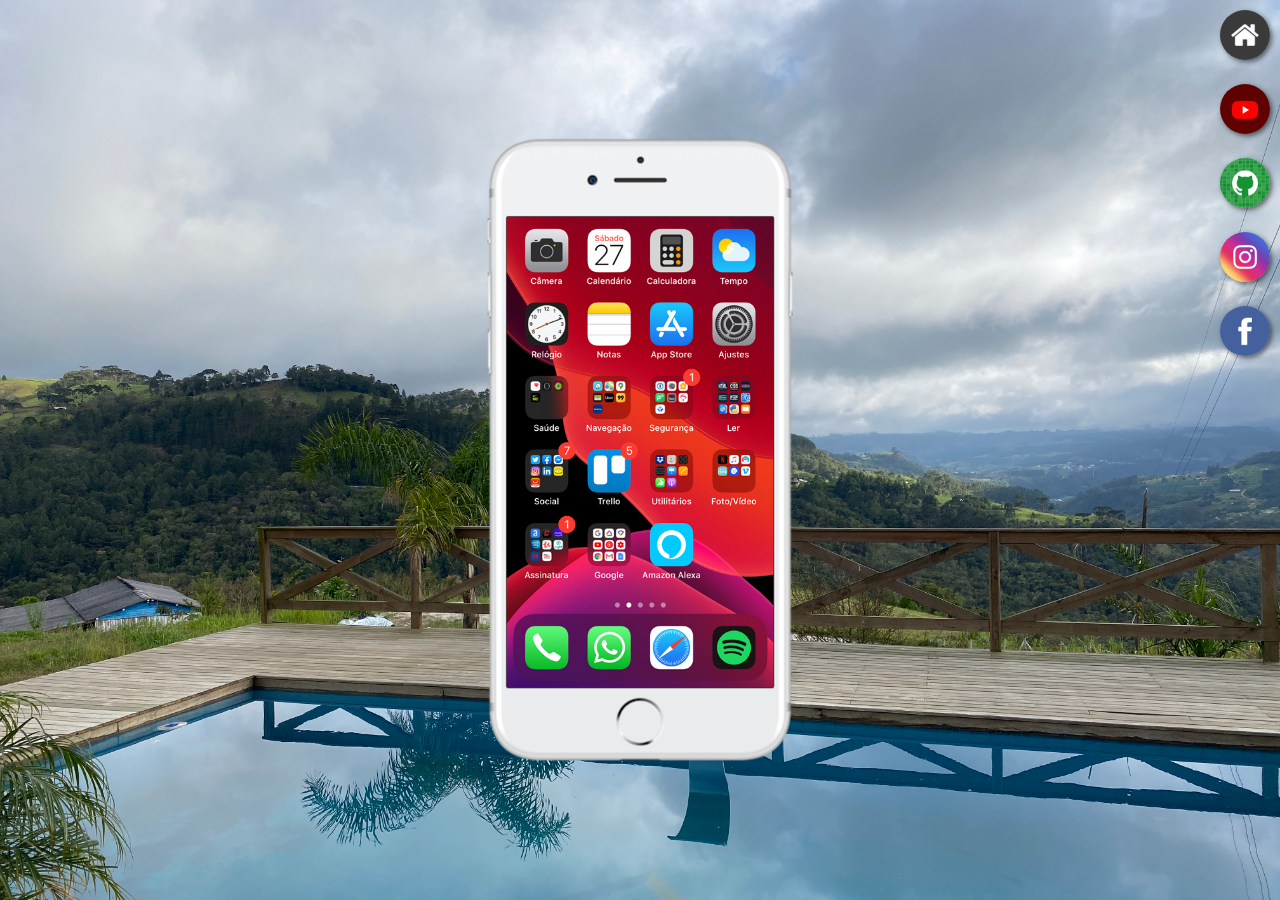
==== index.html @ 082a2413 "1602 1306" ====
<!DOCTYPE html>
<html lang="pt-br">
<head>
    <meta charset="UTF-8">
    <meta http-equiv="X-UA-Compatible" content="IE=edge">
    <meta name="viewport" content="width=device-width, initial-scale=1.0">
    <title>Projeto Redes Sociais</title>
    <link rel="shortcut icon" href="imagens/favicon.ico" type="image/x-icon">
    <link rel="stylesheet" href="estilos/estilo.css">
</head>
<body>
    <main>
        <section id="telefone">
            <iframe src="home.html" name="tela" id="tela" frameborder="0">
                Seu navegador não é compatível com isso.
            </iframe>
        </section>
        <section id="redes-sociais">
            <!--Todo link será carregado dentro da imagem do celular, abaixo no target está o identificador NAME=TELA-->
            <a href="home.html" target="tela"><img src="imagens/logo-home.jpg" alt="Home"></a><br>
            <a href="youtube.html" target="tela"><img src="imagens/logo-youtube.jpg" alt="Youtube"></a><br>
            <a href="github.html" target="tela"><img src="imagens/logo-github.jpg" alt="Github"></a><br>
            <a href="instagram.html" target="tela"><img src="imagens/logo-instagram.jpg" alt="Instagram"></a><br>
            <!--
            <a href="#" target="tela"><img src="imagens/logo-twitter.jpg" alt="Twitter"></a><br>-->
            
            <a href="facebook.html" target="tela"><img src="imagens/logo-facebook.jpg" alt="Facebook"></a>
        </section>
    </main>
</body>
</html>
---- estilos/estilo.css ----
@charset "UTF-8";

* {
    margin: 0px;
    padding: 0px;
    font-family: Arial, Helvetica, sans-serif;

}

html, body {
    height: 100vh;
    width: 100vw;
    background-color: black;
}

body {
    background: url('../fotos/fundo2.JPG') no-repeat top center;
    background-size: cover;
    background-attachment: fixed;
  
    
}

main {
    position: relative;
    height: 100vh;
    
}

/*Edição da section onde ficará o telefone*/
section#telefone {
    position: absolute;
    top: 50%;
    left: 50%;
    transform: translate(-50%, -50%);
    height: 627px;
    width: 311px;
    background: url('../imagens/frame-iphone.png') no-repeat;
}

iframe#tela {
    position: relative;
    top: 80px;
    left: 22px;
    width: 267px;
    height: 471px;
}

/*Configuração dos botões*/
section#redes-sociais {
    text-align: right; /*Alinhamento*/
}

/*Configuração dos botões das redes sociais*/
section#redes-sociais img {
    width: 50px;
    /*height: 50px; - Colocar esse linha é opcional, pois alterando a largura, altera automaticamente a altura*/
    margin: 10px;
    border-radius: 50%; /*Essa função arredonda os cantos, nesse caso está arredondando os ícones*/
    box-shadow: 2px 2px 5px rgba(0, 0, 0, 0.548);
    box-sizing: border-box; /*Essa linha serve para que o border mova somente o ícone da rede social. Caso contrário irá movimentar todos os outros quando passar o mouse*/

}

section#redes-sociais img:hover {
    border: 2px solid rgba(255, 255, 255, 0.664);
    transform: translate(-3px, -3px); /*Para mexer no ícone.*/
    box-shadow: 5px 5px 10px rgba(0, 0, 0, 0.664);/*Sombra para o ícone após mover quand passa o mouse.*/
    transition: trasform 0.5s, border 1s;/*Linha que faz aparecer mais lento quando exibe a mudança do ícone, border 0.5s pra completar o círculo do ícone.*/
}
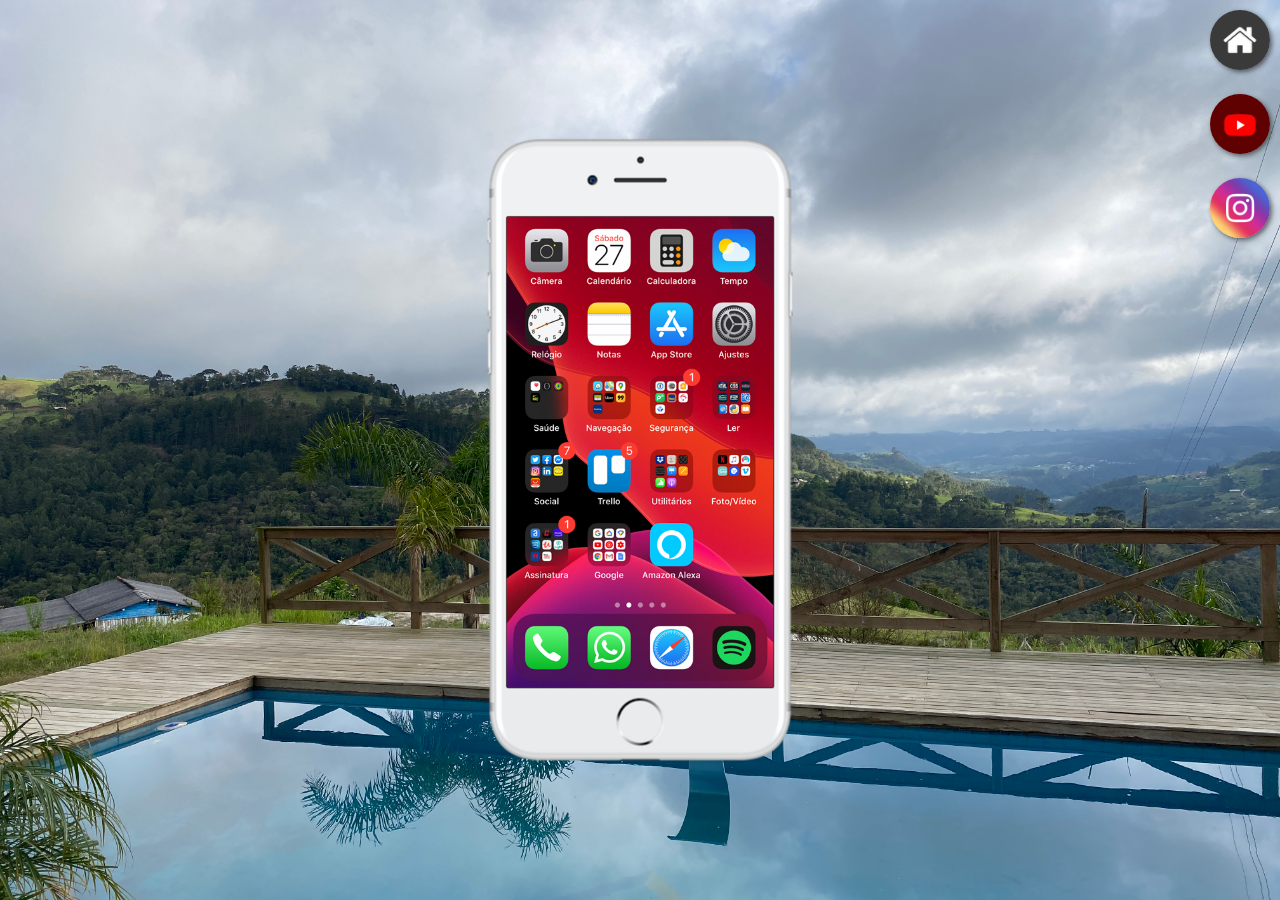
==== commit cec31f40: "1702 1419" ====
--- a/index.html
+++ b/index.html
@@ -19,12 +19,18 @@
             <!--Todo link será carregado dentro da imagem do celular, abaixo no target está o identificador NAME=TELA-->
             <a href="home.html" target="tela"><img src="imagens/logo-home.jpg" alt="Home"></a><br>
             <a href="youtube.html" target="tela"><img src="imagens/logo-youtube.jpg" alt="Youtube"></a><br>
-            <a href="github.html" target="tela"><img src="imagens/logo-github.jpg" alt="Github"></a><br>
+
+
+            <!-- LINHA DO GITHUB
+                <a href="github.html" target="tela"><img src="imagens/logo-github.jpg" alt="Github"></a><br>
+            -->
             <a href="instagram.html" target="tela"><img src="imagens/logo-instagram.jpg" alt="Instagram"></a><br>
             <!--
             <a href="#" target="tela"><img src="imagens/logo-twitter.jpg" alt="Twitter"></a><br>-->
             
+            <!-- LINHA DO FACEBOOK
             <a href="facebook.html" target="tela"><img src="imagens/logo-facebook.jpg" alt="Facebook"></a>
+            -->
         </section>
     </main>
 </body>
--- a/estilos/estilo.css
+++ b/estilos/estilo.css
@@ -53,7 +53,7 @@
 
 /*Configuração dos botões das redes sociais*/
 section#redes-sociais img {
-    width: 50px;
+    width: 60px;
     /*height: 50px; - Colocar esse linha é opcional, pois alterando a largura, altera automaticamente a altura*/
     margin: 10px;
     border-radius: 50%; /*Essa função arredonda os cantos, nesse caso está arredondando os ícones*/
